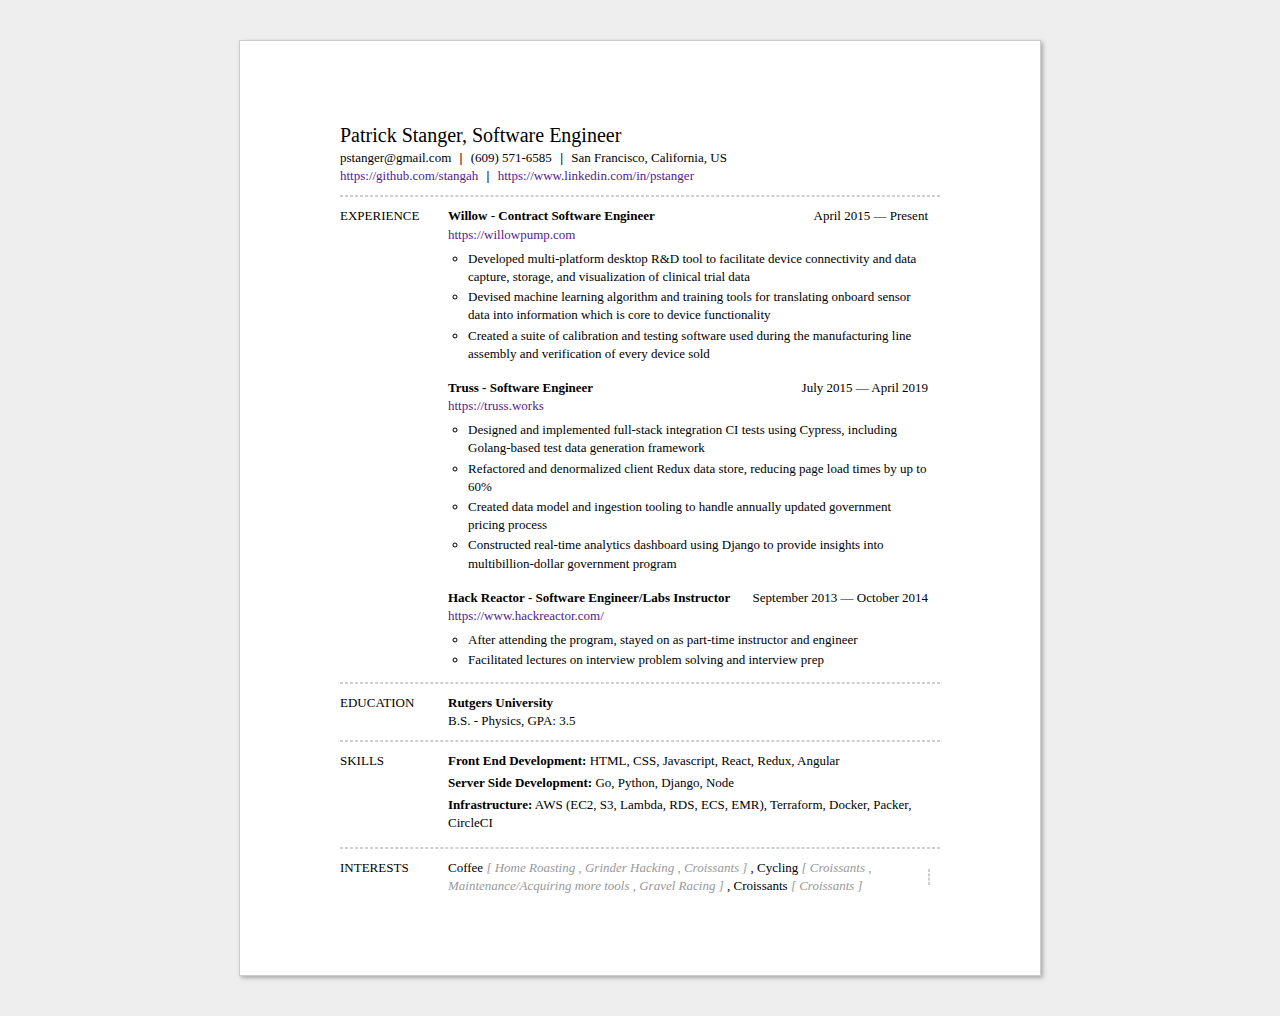
==== index.html @ 57dde2a9 "Initial commit" ====
<!doctype html>
<html>
<head>
    
    <meta charset='utf-8'>
    <meta name='viewport' content='width=device-width, user-scalable=no, minimal-ui'>
    
    <title>Patrick Stanger</title>
    
    <style>
        body {
  background: #EEEEEE;
  font: 13px "Times New Roman", Times, sans-serif;
  line-height: 1.4;
  margin: 40px 0;
}
em {
  color: #999;
}
p {
  line-height: 1.4;
}
ul {
  margin-bottom: 0;
}
li {
  margin-bottom: 2px;
}
a {
  text-decoration: none;
}

#resume {
  margin: 0 auto;
  max-width: 600px;
  padding: 80px 100px;
  background: #fff;
  border: 1px solid #ccc;
  box-shadow: 2px 2px 4px #aaa;
  -webkit-box-shadow: 2px 2px 4px #aaa;
}

.coursesList {
  width: 28%;
  vertical-align: top;
  display: inline-block;
}

.largeFont {
  font-size: 20px;
}

.smallFont {
  font-size: 13px;
}

.sectionBlock {
  display: flex;
  width: 100%;
}

.sectionName {
  width: 18%;
  vertical-align: top;
  display: inline-block;
}

.sectionContent {
  width: 80%;
  vertical-align: top;
  display: inline-block;
}

.sectionContent ul {
  padding-left: 20px;
  margin-top: 6px;
  list-style-type: circle;
}

.sectionContent .title {
  font-weight: bold;
}

.sectionContent .date {
  float: right;
}

.sectionContent .separator {
  height: 14px;
}

.sectionLine {
  border-style: dashed;
  border-width: 1px;
  border-color: #CFCFCF;
  margin-top: 10px;
  margin-bottom: 10px;
}

.divider {
  font-weight: bold;
  margin-left: 5px;
  margin-right: 5px;
}

.summary {
  margin-top: 6px;
}

.skillBlock {
  margin-bottom: 4px;
}

.jobBlock {
  page-break-inside: avoid;
}

/* Media Queries */
@media only screen and (max-width: 40em) {
  body {
    margin: 0;
    font-size: 14px;
  }
  #resume {
    margin: 0 auto;
    max-width: 600px;
    padding: 0.5em 1em;
    border: none;
  }
  .sectionBlock {
    flex-direction: column;
  }
  .sectionContent {
    width: 100%;
  }
  .sectionContent .date {
    padding-right: 2em;
  }
  .sectionName {
    width: auto;
  }
  .largeFont {
    font-size: 20px;
  }
  .smallFont {
    font-size: 14px;
  }
}

@media print {
  body {
    background: #FFFFFF;
  }
  #resume {
    margin: 0 auto;
    max-width: 600px;
    padding: 0px 0px;
    border: 0px;
    background: #fff;
    box-shadow: none;
    -webkit-box-shadow: none;
  }

  a {
    color: black;
  }
}

    </style>
    
</head>
<body>
    <div id='resume'>
        <div id='nameBlock' class='largeFont'>
            <span class='name'>
                Patrick Stanger,
            </span>
            
            <span class='label'>Software Engineer</span>
            
        </div>
        <div id='basicsBlock' class='smallFont'>
            <div class='contactBlock'>
                
                <span class='email'>pstanger@gmail.com</span>
                
                
                <span class='divider'>|</span>
                <span class='phone'>(609) 571-6585</span>
                
                <span class='divider'>|</span>
                <span class='address'>
                    San Francisco, California, US
                </span>
            </div>
            
            <div id='profilesBlock'>
                
                
                <span class='url'>
                    <a href=''>https://github.com/stangah</a>
                </span>
                <span class='divider'>|</span>
                
                
                
                <span class='url'>
                    <a href=''>https://www.linkedin.com/in/pstanger</a>
                </span>
                
                
                
            </div>
            
        </div>
        <div class='sectionLine'></div>
        
        
        
        
        <div id='workBlock' class="sectionBlock">
            <div class='sectionName'>
                <span>EXPERIENCE</span>
            </div>
            <div class='sectionContent'>
                
                <div class="jobBlock">
                    <div class='blockHeader'>
                        <span class='title'>
                            Willow - Contract Software Engineer
                        </span>
                        
                        <span class='date'>
                            April 2015 &mdash; Present
                        </span>
                        
                    </div>
                    <div><a href=''>https://willowpump.com</a></div>
                    
                    <ul class='highlights'>
                        
                        <li>Developed multi-platform desktop R&D tool to facilitate device connectivity and data capture, storage, and visualization of clinical trial data</li>
                        
                        <li>Devised machine learning algorithm and training tools for translating onboard sensor data into information which is core to device functionality</li>
                        
                        <li>Created a suite of calibration and testing software used during the manufacturing line assembly and verification of every device sold</li>
                        
                    </ul>
                    
                    
                    <div class='separator'></div>
                </div>
                
                <div class="jobBlock">
                    <div class='blockHeader'>
                        <span class='title'>
                            Truss - Software Engineer
                        </span>
                        
                        <span class='date'>
                            July 2015 &mdash; April 2019
                        </span>
                        
                    </div>
                    <div><a href=''>https://truss.works</a></div>
                    
                    <ul class='highlights'>
                        
                        <li>Designed and implemented full-stack integration CI tests using Cypress, including Golang-based test data generation framework</li>
                        
                        <li>Refactored and denormalized client Redux data store, reducing page load times by up to 60%</li>
                        
                        <li>Created data model and ingestion tooling to handle annually updated government pricing process</li>
                        
                        <li>Constructed real-time analytics dashboard using Django to provide insights into multibillion-dollar government program</li>
                        
                    </ul>
                    
                    
                    <div class='separator'></div>
                </div>
                
                <div class="jobBlock">
                    <div class='blockHeader'>
                        <span class='title'>
                            Hack Reactor - Software Engineer/Labs Instructor
                        </span>
                        
                        <span class='date'>
                            September 2013 &mdash; October 2014
                        </span>
                        
                    </div>
                    <div><a href=''>https://www.hackreactor.com/</a></div>
                    
                    <ul class='highlights'>
                        
                        <li>After attending the program, stayed on as part-time instructor and engineer</li>
                        
                        <li>Facilitated lectures on interview problem solving and interview prep</li>
                        
                    </ul>
                    
                    
                    
                </div>
                
            </div>
        </div>
        <div class='sectionLine'></div>
        
        
        
        
        
        
        
        
        
        <div id='education' class="sectionBlock">
            <div class='sectionName'>
                <span>EDUCATION</span>
            </div>
            <div class='sectionContent'>
                
                <div class='educationBlock'>
                    <span class='title'>
                        Rutgers University
                    </span>
                    
                    <div class=''>
                        B.S.  - Physics, GPA: 3.5
                    </div>
                    
                </div>
                
                
            </div>
        </div>
        <div class='sectionLine'></div>
        
        
        
        <div id='skills' class="sectionBlock">
            <div class='sectionName'>
                <span>SKILLS</span>
            </div>
            <div class='sectionContent'>
                
                <div class='skillBlock'>
                    <span class='title'>Front End Development:</span>
                    
                    
                    <span>HTML</span>, 
                    
                    <span>CSS</span>, 
                    
                    <span>Javascript</span>, 
                    
                    <span>React</span>, 
                    
                    <span>Redux</span>, 
                    
                    <span>Angular</span>
                    
                    
                    
                </div>
                
                <div class='skillBlock'>
                    <span class='title'>Server Side Development:</span>
                    
                    
                    <span>Go</span>, 
                    
                    <span>Python</span>, 
                    
                    <span>Django</span>, 
                    
                    <span>Node</span>
                    
                    
                    
                </div>
                
                <div class='skillBlock'>
                    <span class='title'>Infrastructure:</span>
                    
                    
                    <span>AWS (EC2, S3, Lambda, RDS, ECS, EMR)</span>, 
                    
                    <span>Terraform</span>, 
                    
                    <span>Docker</span>, 
                    
                    <span>Packer</span>, 
                    
                    <span>CircleCI</span>
                    
                    
                    
                </div>
                
            </div>
        </div>
        <div class='sectionLine'></div>
        
        
        
        
        
        <div id='interests' class="sectionBlock">
            <div class='sectionName'>
                <span>INTERESTS</span>
            </div>
            <div class='sectionContent'>
                
                <span class='name'>Coffee</span>
                <span class='keywords'> <em>[
                
                Home Roasting
                , 
                
                Grinder Hacking
                , 
                
                Croissants
                
                
                ]</em></span>
                <span>, </span>
                
                <span class='name'>Cycling</span>
                <span class='keywords'> <em>[
                
                Croissants
                , 
                
                Maintenance/Acquiring more tools
                , 
                
                Gravel Racing
                
                
                ]</em></span>
                <span>, </span>
                
                <span class='name'>Croissants</span>
                <span class='keywords'> <em>[
                
                Croissants
                
                
                ]</em></span>
                
                
            </div>
            <div class='sectionLine'></div>
        </div>
        
</body>
</html>
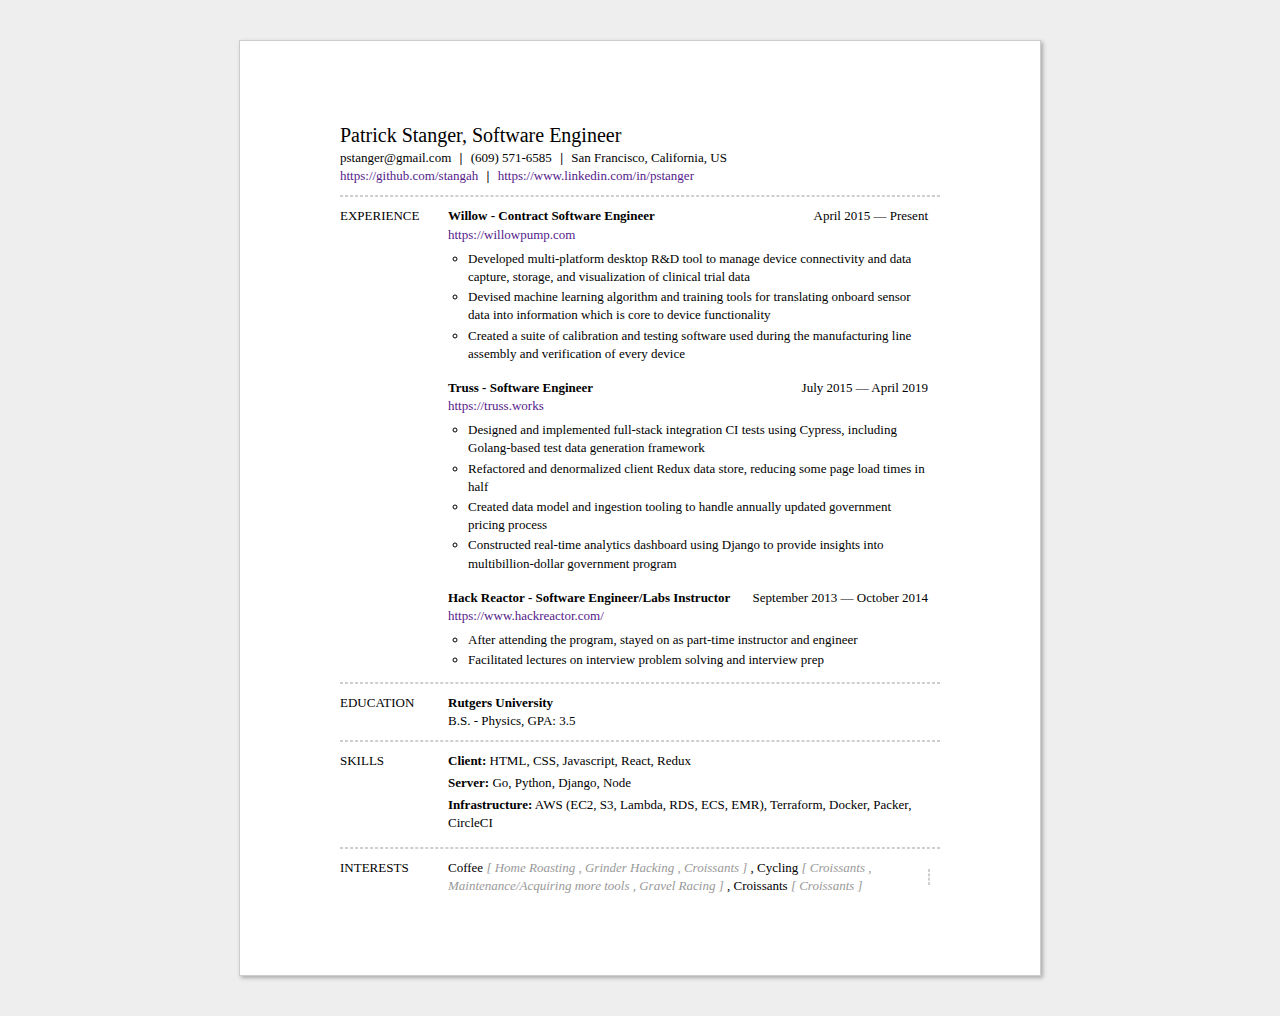
==== commit ab0559d3: "Wording tweaks" ====
--- a/index.html
+++ b/index.html
@@ -1,12 +1,11 @@
-<!doctype html>
+<!DOCTYPE html>
 <html>
 <head>
-    
     <meta charset='utf-8'>
     <meta name='viewport' content='width=device-width, user-scalable=no, minimal-ui'>
-    
+
     <title>Patrick Stanger</title>
-    
+
     <style>
         body {
   background: #EEEEEE;
@@ -167,7 +166,6 @@
 }
 
     </style>
-    
 </head>
 <body>
     <div id='resume'>
@@ -239,11 +237,11 @@
                     
                     <ul class='highlights'>
                         
-                        <li>Developed multi-platform desktop R&D tool to facilitate device connectivity and data capture, storage, and visualization of clinical trial data</li>
+                        <li>Developed multi-platform desktop R&D tool to manage device connectivity and data capture, storage, and visualization of clinical trial data</li>
                         
                         <li>Devised machine learning algorithm and training tools for translating onboard sensor data into information which is core to device functionality</li>
                         
-                        <li>Created a suite of calibration and testing software used during the manufacturing line assembly and verification of every device sold</li>
+                        <li>Created a suite of calibration and testing software used during the manufacturing line assembly and verification of every device</li>
                         
                     </ul>
                     
@@ -268,7 +266,7 @@
                         
                         <li>Designed and implemented full-stack integration CI tests using Cypress, including Golang-based test data generation framework</li>
                         
-                        <li>Refactored and denormalized client Redux data store, reducing page load times by up to 60%</li>
+                        <li>Refactored and denormalized client Redux data store, reducing some page load times in half</li>
                         
                         <li>Created data model and ingestion tooling to handle annually updated government pricing process</li>
                         
@@ -348,7 +346,7 @@
             <div class='sectionContent'>
                 
                 <div class='skillBlock'>
-                    <span class='title'>Front End Development:</span>
+                    <span class='title'>Client:</span>
                     
                     
                     <span>HTML</span>, 
@@ -359,16 +357,14 @@
                     
                     <span>React</span>, 
                     
-                    <span>Redux</span>, 
-                    
-                    <span>Angular</span>
+                    <span>Redux</span>
                     
                     
                     
                 </div>
                 
                 <div class='skillBlock'>
-                    <span class='title'>Server Side Development:</span>
+                    <span class='title'>Server:</span>
                     
                     
                     <span>Go</span>, 
@@ -458,5 +454,6 @@
             <div class='sectionLine'></div>
         </div>
         
+    </div>
 </body>
 </html>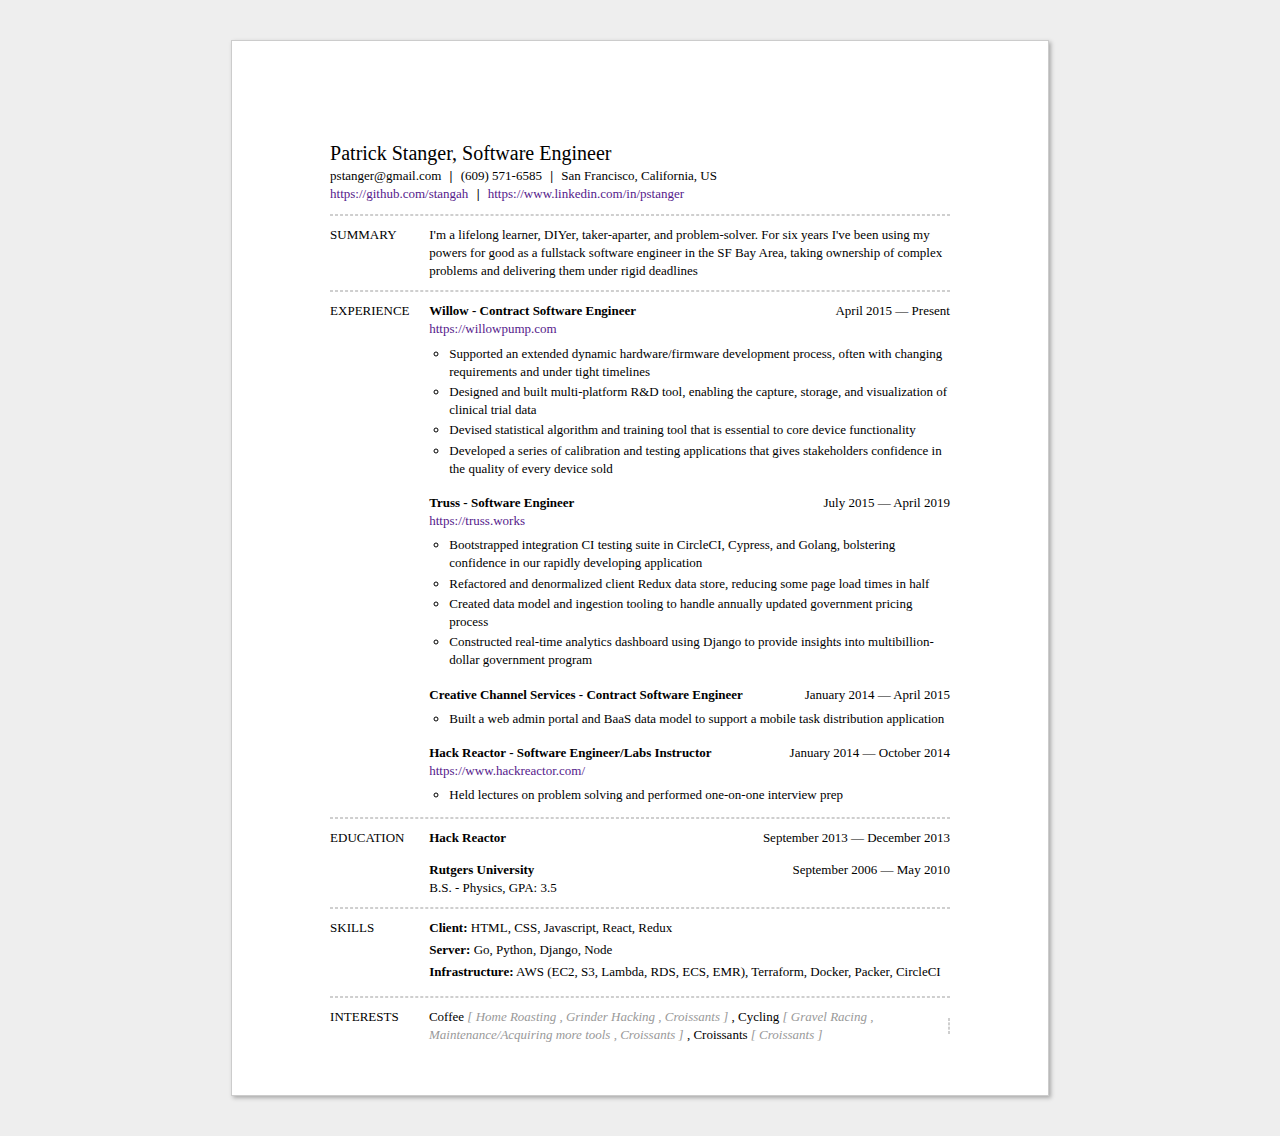
==== commit c99b9180: "Content and style tweaks" ====
--- a/index.html
+++ b/index.html
@@ -9,7 +9,7 @@
     <style>
         body {
   background: #EEEEEE;
-  font: 13px "Times New Roman", Times, sans-serif;
+  font: 13px "Times New Roman", Times, serif;
   line-height: 1.4;
   margin: 40px 0;
 }
@@ -29,10 +29,11 @@
   text-decoration: none;
 }
 
-#resume {
-  margin: 0 auto;
-  max-width: 600px;
-  padding: 80px 100px;
+.page {
+  margin: 10px auto;
+  width: 164mm;
+  height: 227mm;
+  padding: 26mm;
   background: #fff;
   border: 1px solid #ccc;
   box-shadow: 2px 2px 4px #aaa;
@@ -45,6 +46,11 @@
   display: inline-block;
 }
 
+.centered {
+  margin: 0 auto;
+  text-align: center;
+}
+
 .largeFont {
   font-size: 20px;
 }
@@ -59,15 +65,20 @@
 }
 
 .sectionName {
-  width: 18%;
+  width: 16%;
   vertical-align: top;
   display: inline-block;
 }
 
 .sectionContent {
-  width: 80%;
+  width: 84%;
   vertical-align: top;
   display: inline-block;
+}
+
+.letterContent {
+  margin-top: 40px;
+  margin-bottom: 40px;
 }
 
 .sectionContent ul {
@@ -114,6 +125,15 @@
   page-break-inside: avoid;
 }
 
+.senderBlock {
+  margin: 1cm auto;
+}
+
+.senderBlock span {
+  display: block;
+  text-align: end;
+}
+
 /* Media Queries */
 @media only screen and (max-width: 40em) {
   body {
@@ -150,16 +170,14 @@
   body {
     background: #FFFFFF;
   }
-  #resume {
-    margin: 0 auto;
-    max-width: 600px;
-    padding: 0px 0px;
-    border: 0px;
+  .page {
+    padding: 0;
+    border: 0;
     background: #fff;
     box-shadow: none;
     -webkit-box-shadow: none;
-  }
-
+    page-break-after: always;
+  }
   a {
     color: black;
   }
@@ -168,7 +186,8 @@
     </style>
 </head>
 <body>
-    <div id='resume'>
+    
+    <div class='page'>
         <div id='nameBlock' class='largeFont'>
             <span class='name'>
                 Patrick Stanger,
@@ -214,6 +233,16 @@
         <div class='sectionLine'></div>
         
         
+        <div id='summaryBlock' class="sectionBlock">
+            <div class='sectionName'>
+                <span>SUMMARY</span>
+            </div>
+            <div class='sectionContent'>
+                <span>I'm a lifelong learner, DIYer, taker-aparter, and problem-solver. For six years I've been using my powers for good as a fullstack software engineer in the SF Bay Area, taking ownership of complex problems and delivering them under rigid deadlines</span>
+            </div>
+        </div>
+        <div class='sectionLine'></div>
+        
         
         
         <div id='workBlock' class="sectionBlock">
@@ -237,11 +266,13 @@
                     
                     <ul class='highlights'>
                         
-                        <li>Developed multi-platform desktop R&D tool to manage device connectivity and data capture, storage, and visualization of clinical trial data</li>
-                        
-                        <li>Devised machine learning algorithm and training tools for translating onboard sensor data into information which is core to device functionality</li>
-                        
-                        <li>Created a suite of calibration and testing software used during the manufacturing line assembly and verification of every device</li>
+                        <li>Supported an extended dynamic hardware/firmware development process, often with changing requirements and under tight timelines</li>
+                        
+                        <li>Designed and built multi-platform R&D tool, enabling the capture, storage, and visualization of clinical trial data</li>
+                        
+                        <li>Devised statistical algorithm and training tool that is essential to core device functionality</li>
+                        
+                        <li>Developed a series of calibration and testing applications that gives stakeholders confidence in the quality of every device sold</li>
                         
                     </ul>
                     
@@ -264,13 +295,36 @@
                     
                     <ul class='highlights'>
                         
-                        <li>Designed and implemented full-stack integration CI tests using Cypress, including Golang-based test data generation framework</li>
+                        <li>Bootstrapped integration CI testing suite in CircleCI, Cypress, and Golang, bolstering confidence in our rapidly developing application</li>
                         
                         <li>Refactored and denormalized client Redux data store, reducing some page load times in half</li>
                         
                         <li>Created data model and ingestion tooling to handle annually updated government pricing process</li>
                         
                         <li>Constructed real-time analytics dashboard using Django to provide insights into multibillion-dollar government program</li>
+                        
+                    </ul>
+                    
+                    
+                    <div class='separator'></div>
+                </div>
+                
+                <div class="jobBlock">
+                    <div class='blockHeader'>
+                        <span class='title'>
+                            Creative Channel Services - Contract Software Engineer
+                        </span>
+                        
+                        <span class='date'>
+                            January 2014 &mdash; April 2015
+                        </span>
+                        
+                    </div>
+                    <div><a href=''></a></div>
+                    
+                    <ul class='highlights'>
+                        
+                        <li>Built a web admin portal and BaaS data model to support a mobile task distribution application</li>
                         
                     </ul>
                     
@@ -285,7 +339,7 @@
                         </span>
                         
                         <span class='date'>
-                            September 2013 &mdash; October 2014
+                            January 2014 &mdash; October 2014
                         </span>
                         
                     </div>
@@ -293,9 +347,7 @@
                     
                     <ul class='highlights'>
                         
-                        <li>After attending the program, stayed on as part-time instructor and engineer</li>
-                        
-                        <li>Facilitated lectures on interview problem solving and interview prep</li>
+                        <li>Held lectures on problem solving and performed one-on-one interview prep</li>
                         
                     </ul>
                     
@@ -320,15 +372,35 @@
                 <span>EDUCATION</span>
             </div>
             <div class='sectionContent'>
+                
+                <div class='educationBlock'>
+                    <span class='title'>
+                        Hack Reactor
+                    </span>
+                    
+                    <span class='date'>
+                        September 2013 &mdash; December 2013
+                    </span>
+                    
+                    
+                    
+                </div>
+                <div class='separator'></div>
                 
                 <div class='educationBlock'>
                     <span class='title'>
                         Rutgers University
                     </span>
                     
-                    <div class=''>
-                        B.S.  - Physics, GPA: 3.5
+                    <span class='date'>
+                        September 2006 &mdash; May 2010
+                    </span>
+                    
+                    
+                    <div>
+                        B.S. - Physics, GPA: 3.5
                     </div>
+                    
                     
                 </div>
                 
@@ -429,13 +501,13 @@
                 <span class='name'>Cycling</span>
                 <span class='keywords'> <em>[
                 
-                Croissants
+                Gravel Racing
                 , 
                 
                 Maintenance/Acquiring more tools
                 , 
                 
-                Gravel Racing
+                Croissants
                 
                 
                 ]</em></span>
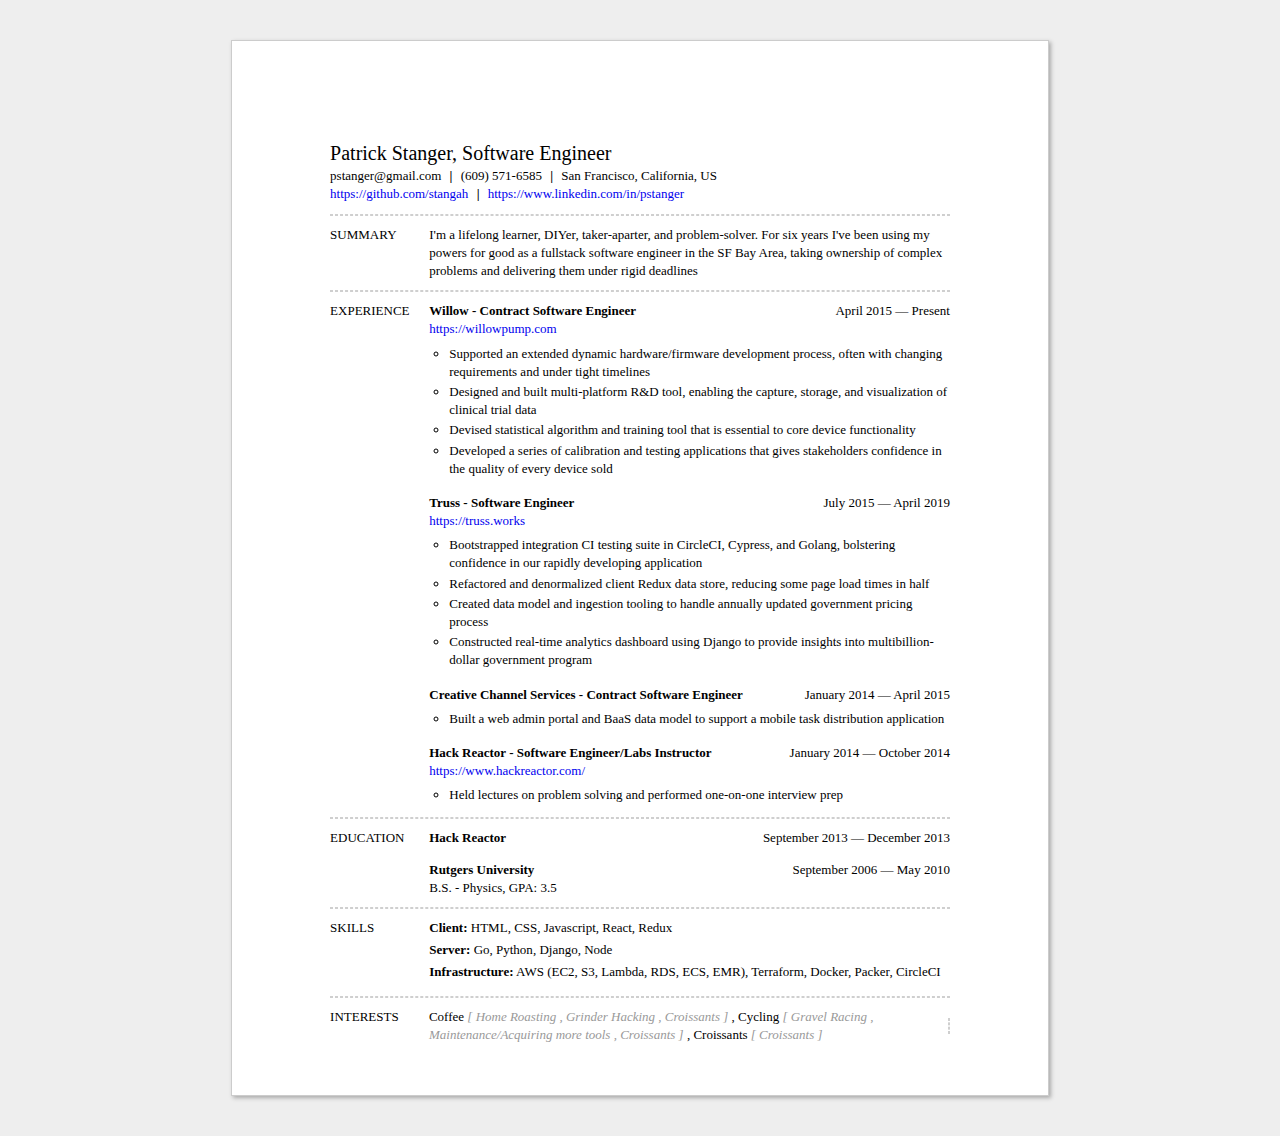
==== commit 3fa6836b: "Fixes links" ====
--- a/index.html
+++ b/index.html
@@ -215,14 +215,14 @@
                 
                 
                 <span class='url'>
-                    <a href=''>https://github.com/stangah</a>
+                    <a href='https://github.com/stangah'>https://github.com/stangah</a>
                 </span>
                 <span class='divider'>|</span>
                 
                 
                 
                 <span class='url'>
-                    <a href=''>https://www.linkedin.com/in/pstanger</a>
+                    <a href='https://www.linkedin.com/in/pstanger'>https://www.linkedin.com/in/pstanger</a>
                 </span>
                 
                 
@@ -262,7 +262,7 @@
                         </span>
                         
                     </div>
-                    <div><a href=''>https://willowpump.com</a></div>
+                    <div><a href='https://willowpump.com'>https://willowpump.com</a></div>
                     
                     <ul class='highlights'>
                         
@@ -291,7 +291,7 @@
                         </span>
                         
                     </div>
-                    <div><a href=''>https://truss.works</a></div>
+                    <div><a href='https://truss.works'>https://truss.works</a></div>
                     
                     <ul class='highlights'>
                         
@@ -343,7 +343,7 @@
                         </span>
                         
                     </div>
-                    <div><a href=''>https://www.hackreactor.com/</a></div>
+                    <div><a href='https://www.hackreactor.com/'>https://www.hackreactor.com/</a></div>
                     
                     <ul class='highlights'>
                         
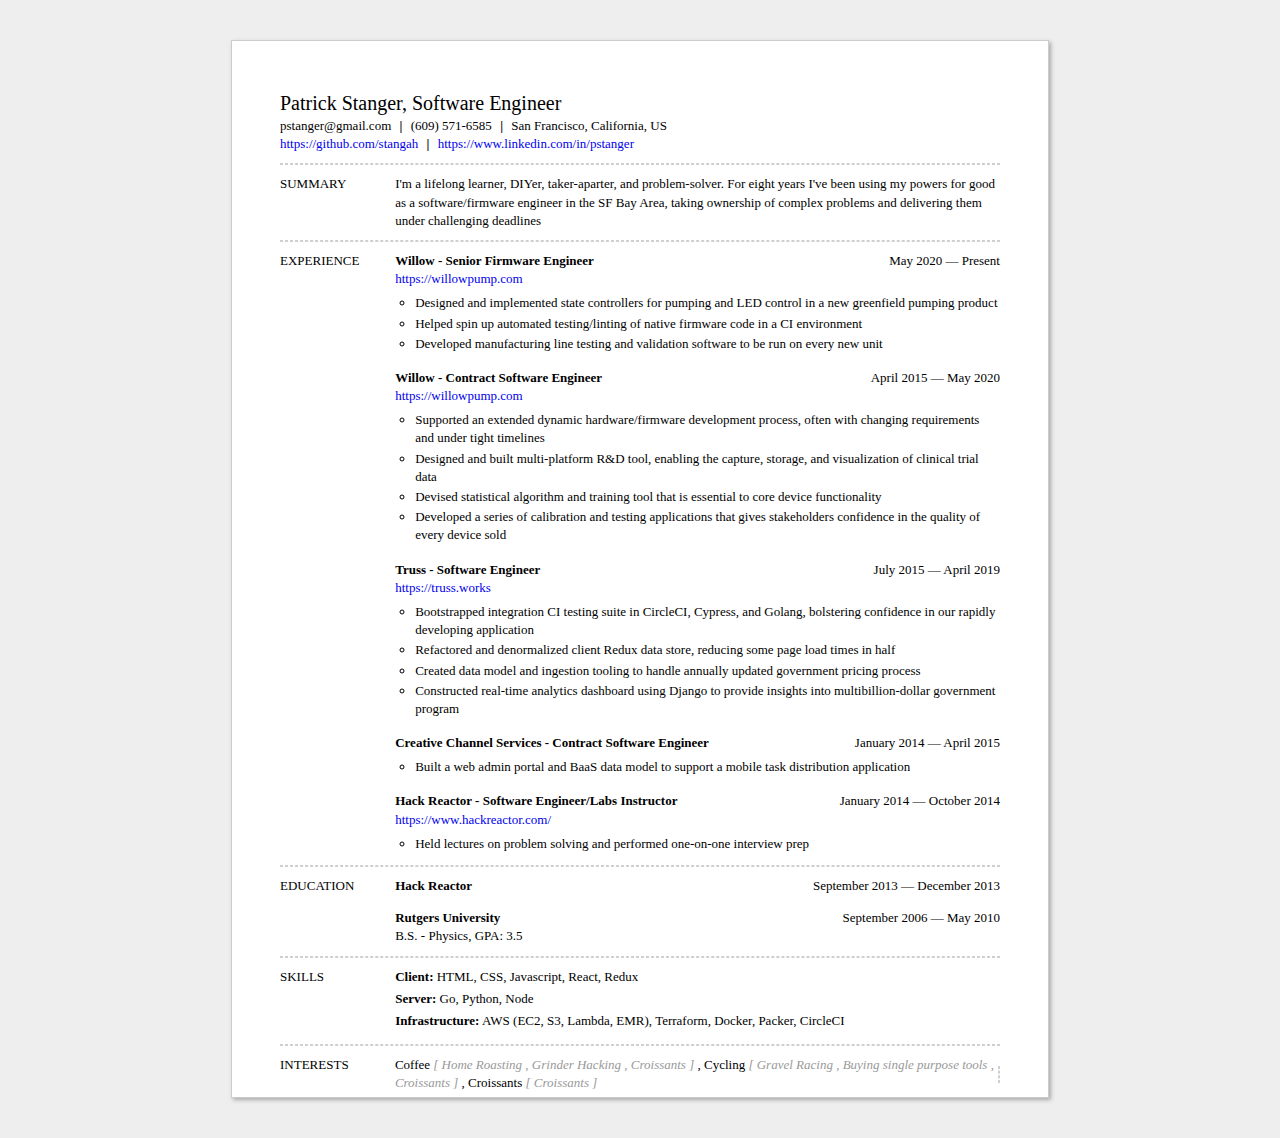
==== commit 6e5ca270: "Annual update" ====
--- a/index.html
+++ b/index.html
@@ -1,531 +1,565 @@
-<!DOCTYPE html>
-<html>
-<head>
-    <meta charset='utf-8'>
-    <meta name='viewport' content='width=device-width, user-scalable=no, minimal-ui'>
-
-    <title>Patrick Stanger</title>
-
-    <style>
-        body {
-  background: #EEEEEE;
-  font: 13px "Times New Roman", Times, serif;
-  line-height: 1.4;
-  margin: 40px 0;
-}
-em {
-  color: #999;
-}
-p {
-  line-height: 1.4;
-}
-ul {
-  margin-bottom: 0;
-}
-li {
-  margin-bottom: 2px;
-}
-a {
-  text-decoration: none;
-}
-
-.page {
-  margin: 10px auto;
-  width: 164mm;
-  height: 227mm;
-  padding: 26mm;
-  background: #fff;
-  border: 1px solid #ccc;
-  box-shadow: 2px 2px 4px #aaa;
-  -webkit-box-shadow: 2px 2px 4px #aaa;
-}
-
-.coursesList {
-  width: 28%;
-  vertical-align: top;
-  display: inline-block;
-}
-
-.centered {
-  margin: 0 auto;
-  text-align: center;
-}
-
-.largeFont {
-  font-size: 20px;
-}
-
-.smallFont {
-  font-size: 13px;
-}
-
-.sectionBlock {
-  display: flex;
-  width: 100%;
-}
-
-.sectionName {
-  width: 16%;
-  vertical-align: top;
-  display: inline-block;
-}
-
-.sectionContent {
-  width: 84%;
-  vertical-align: top;
-  display: inline-block;
-}
-
-.letterContent {
-  margin-top: 40px;
-  margin-bottom: 40px;
-}
-
-.sectionContent ul {
-  padding-left: 20px;
-  margin-top: 6px;
-  list-style-type: circle;
-}
-
-.sectionContent .title {
-  font-weight: bold;
-}
-
-.sectionContent .date {
-  float: right;
-}
-
-.sectionContent .separator {
-  height: 14px;
-}
-
-.sectionLine {
-  border-style: dashed;
-  border-width: 1px;
-  border-color: #CFCFCF;
-  margin-top: 10px;
-  margin-bottom: 10px;
-}
-
-.divider {
-  font-weight: bold;
-  margin-left: 5px;
-  margin-right: 5px;
-}
-
-.summary {
-  margin-top: 6px;
-}
-
-.skillBlock {
-  margin-bottom: 4px;
-}
-
-.jobBlock {
-  page-break-inside: avoid;
-}
-
-.senderBlock {
-  margin: 1cm auto;
-}
-
-.senderBlock span {
-  display: block;
-  text-align: end;
-}
-
-/* Media Queries */
-@media only screen and (max-width: 40em) {
-  body {
-    margin: 0;
-    font-size: 14px;
-  }
-  #resume {
-    margin: 0 auto;
-    max-width: 600px;
-    padding: 0.5em 1em;
-    border: none;
-  }
-  .sectionBlock {
-    flex-direction: column;
-  }
-  .sectionContent {
-    width: 100%;
-  }
-  .sectionContent .date {
-    padding-right: 2em;
-  }
-  .sectionName {
-    width: auto;
-  }
-  .largeFont {
-    font-size: 20px;
-  }
-  .smallFont {
-    font-size: 14px;
-  }
-}
-
-@media print {
-  body {
-    background: #FFFFFF;
-  }
-  .page {
-    padding: 0;
-    border: 0;
-    background: #fff;
-    box-shadow: none;
-    -webkit-box-shadow: none;
-    page-break-after: always;
-  }
-  a {
-    color: black;
-  }
-}
-
-    </style>
-</head>
-<body>
-    
-    <div class='page'>
-        <div id='nameBlock' class='largeFont'>
-            <span class='name'>
-                Patrick Stanger,
-            </span>
-            
-            <span class='label'>Software Engineer</span>
-            
-        </div>
-        <div id='basicsBlock' class='smallFont'>
-            <div class='contactBlock'>
-                
-                <span class='email'>pstanger@gmail.com</span>
-                
-                
-                <span class='divider'>|</span>
-                <span class='phone'>(609) 571-6585</span>
-                
-                <span class='divider'>|</span>
-                <span class='address'>
-                    San Francisco, California, US
-                </span>
-            </div>
-            
-            <div id='profilesBlock'>
-                
-                
-                <span class='url'>
-                    <a href='https://github.com/stangah'>https://github.com/stangah</a>
-                </span>
-                <span class='divider'>|</span>
-                
-                
-                
-                <span class='url'>
-                    <a href='https://www.linkedin.com/in/pstanger'>https://www.linkedin.com/in/pstanger</a>
-                </span>
-                
-                
-                
-            </div>
-            
-        </div>
-        <div class='sectionLine'></div>
-        
-        
-        <div id='summaryBlock' class="sectionBlock">
-            <div class='sectionName'>
-                <span>SUMMARY</span>
-            </div>
-            <div class='sectionContent'>
-                <span>I'm a lifelong learner, DIYer, taker-aparter, and problem-solver. For six years I've been using my powers for good as a fullstack software engineer in the SF Bay Area, taking ownership of complex problems and delivering them under rigid deadlines</span>
-            </div>
-        </div>
-        <div class='sectionLine'></div>
-        
-        
-        
-        <div id='workBlock' class="sectionBlock">
-            <div class='sectionName'>
-                <span>EXPERIENCE</span>
-            </div>
-            <div class='sectionContent'>
-                
-                <div class="jobBlock">
-                    <div class='blockHeader'>
-                        <span class='title'>
-                            Willow - Contract Software Engineer
-                        </span>
-                        
-                        <span class='date'>
-                            April 2015 &mdash; Present
-                        </span>
-                        
-                    </div>
-                    <div><a href='https://willowpump.com'>https://willowpump.com</a></div>
-                    
-                    <ul class='highlights'>
-                        
-                        <li>Supported an extended dynamic hardware/firmware development process, often with changing requirements and under tight timelines</li>
-                        
-                        <li>Designed and built multi-platform R&D tool, enabling the capture, storage, and visualization of clinical trial data</li>
-                        
-                        <li>Devised statistical algorithm and training tool that is essential to core device functionality</li>
-                        
-                        <li>Developed a series of calibration and testing applications that gives stakeholders confidence in the quality of every device sold</li>
-                        
-                    </ul>
-                    
-                    
-                    <div class='separator'></div>
-                </div>
-                
-                <div class="jobBlock">
-                    <div class='blockHeader'>
-                        <span class='title'>
-                            Truss - Software Engineer
-                        </span>
-                        
-                        <span class='date'>
-                            July 2015 &mdash; April 2019
-                        </span>
-                        
-                    </div>
-                    <div><a href='https://truss.works'>https://truss.works</a></div>
-                    
-                    <ul class='highlights'>
-                        
-                        <li>Bootstrapped integration CI testing suite in CircleCI, Cypress, and Golang, bolstering confidence in our rapidly developing application</li>
-                        
-                        <li>Refactored and denormalized client Redux data store, reducing some page load times in half</li>
-                        
-                        <li>Created data model and ingestion tooling to handle annually updated government pricing process</li>
-                        
-                        <li>Constructed real-time analytics dashboard using Django to provide insights into multibillion-dollar government program</li>
-                        
-                    </ul>
-                    
-                    
-                    <div class='separator'></div>
-                </div>
-                
-                <div class="jobBlock">
-                    <div class='blockHeader'>
-                        <span class='title'>
-                            Creative Channel Services - Contract Software Engineer
-                        </span>
-                        
-                        <span class='date'>
-                            January 2014 &mdash; April 2015
-                        </span>
-                        
-                    </div>
-                    <div><a href=''></a></div>
-                    
-                    <ul class='highlights'>
-                        
-                        <li>Built a web admin portal and BaaS data model to support a mobile task distribution application</li>
-                        
-                    </ul>
-                    
-                    
-                    <div class='separator'></div>
-                </div>
-                
-                <div class="jobBlock">
-                    <div class='blockHeader'>
-                        <span class='title'>
-                            Hack Reactor - Software Engineer/Labs Instructor
-                        </span>
-                        
-                        <span class='date'>
-                            January 2014 &mdash; October 2014
-                        </span>
-                        
-                    </div>
-                    <div><a href='https://www.hackreactor.com/'>https://www.hackreactor.com/</a></div>
-                    
-                    <ul class='highlights'>
-                        
-                        <li>Held lectures on problem solving and performed one-on-one interview prep</li>
-                        
-                    </ul>
-                    
-                    
-                    
-                </div>
-                
-            </div>
-        </div>
-        <div class='sectionLine'></div>
-        
-        
-        
-        
-        
-        
-        
-        
-        
-        <div id='education' class="sectionBlock">
-            <div class='sectionName'>
-                <span>EDUCATION</span>
-            </div>
-            <div class='sectionContent'>
-                
-                <div class='educationBlock'>
-                    <span class='title'>
-                        Hack Reactor
-                    </span>
-                    
-                    <span class='date'>
-                        September 2013 &mdash; December 2013
-                    </span>
-                    
-                    
-                    
-                </div>
-                <div class='separator'></div>
-                
-                <div class='educationBlock'>
-                    <span class='title'>
-                        Rutgers University
-                    </span>
-                    
-                    <span class='date'>
-                        September 2006 &mdash; May 2010
-                    </span>
-                    
-                    
-                    <div>
-                        B.S. - Physics, GPA: 3.5
-                    </div>
-                    
-                    
-                </div>
-                
-                
-            </div>
-        </div>
-        <div class='sectionLine'></div>
-        
-        
-        
-        <div id='skills' class="sectionBlock">
-            <div class='sectionName'>
-                <span>SKILLS</span>
-            </div>
-            <div class='sectionContent'>
-                
-                <div class='skillBlock'>
-                    <span class='title'>Client:</span>
-                    
-                    
-                    <span>HTML</span>, 
-                    
-                    <span>CSS</span>, 
-                    
-                    <span>Javascript</span>, 
-                    
-                    <span>React</span>, 
-                    
-                    <span>Redux</span>
-                    
-                    
-                    
-                </div>
-                
-                <div class='skillBlock'>
-                    <span class='title'>Server:</span>
-                    
-                    
-                    <span>Go</span>, 
-                    
-                    <span>Python</span>, 
-                    
-                    <span>Django</span>, 
-                    
-                    <span>Node</span>
-                    
-                    
-                    
-                </div>
-                
-                <div class='skillBlock'>
-                    <span class='title'>Infrastructure:</span>
-                    
-                    
-                    <span>AWS (EC2, S3, Lambda, RDS, ECS, EMR)</span>, 
-                    
-                    <span>Terraform</span>, 
-                    
-                    <span>Docker</span>, 
-                    
-                    <span>Packer</span>, 
-                    
-                    <span>CircleCI</span>
-                    
-                    
-                    
-                </div>
-                
-            </div>
-        </div>
-        <div class='sectionLine'></div>
-        
-        
-        
-        
-        
-        <div id='interests' class="sectionBlock">
-            <div class='sectionName'>
-                <span>INTERESTS</span>
-            </div>
-            <div class='sectionContent'>
-                
-                <span class='name'>Coffee</span>
-                <span class='keywords'> <em>[
-                
-                Home Roasting
-                , 
-                
-                Grinder Hacking
-                , 
-                
-                Croissants
-                
-                
-                ]</em></span>
-                <span>, </span>
-                
-                <span class='name'>Cycling</span>
-                <span class='keywords'> <em>[
-                
-                Gravel Racing
-                , 
-                
-                Maintenance/Acquiring more tools
-                , 
-                
-                Croissants
-                
-                
-                ]</em></span>
-                <span>, </span>
-                
-                <span class='name'>Croissants</span>
-                <span class='keywords'> <em>[
-                
-                Croissants
-                
-                
-                ]</em></span>
-                
-                
-            </div>
-            <div class='sectionLine'></div>
-        </div>
-        
-    </div>
-</body>
+<!DOCTYPE html>
+<html>
+<head>
+    <meta charset='utf-8'>
+    <meta name='viewport' content='width=device-width, user-scalable=no, minimal-ui'>
+
+    <title>Patrick Stanger</title>
+
+    <style>
+        body {
+  margin: 40px 0;
+  background: #EEEEEE;
+}
+em {
+  color: #999;
+}
+p {
+  line-height: 1.4;
+}
+ul {
+  margin-bottom: 0;
+}
+li {
+  margin-bottom: 2px;
+}
+a {
+  text-decoration: none;
+}
+
+.page {
+  font: 13px "Times New Roman", Times, serif;
+  line-height: 1.4;
+  width: 8.5in;
+  height: 11in;
+  margin: 0 auto;
+  background: #fff;
+  border: 1px solid #ccc;
+  box-shadow: 2px 2px 4px #aaa;
+  -webkit-box-shadow: 2px 2px 4px #aaa;
+}
+
+.contents {
+  padding: 0.5in 0.5in 0 0.5in;
+}
+
+.coursesList {
+  width: 28%;
+  vertical-align: top;
+  display: inline-block;
+}
+
+.centered {
+  margin: 0 auto;
+  text-align: center;
+}
+
+.largeFont {
+  font-size: 20px;
+}
+
+.smallFont {
+  font-size: 13px;
+}
+
+.sectionBlock {
+  display: flex;
+  width: 100%;
+}
+
+.sectionName {
+  width: 16%;
+  vertical-align: top;
+  display: inline-block;
+}
+
+.sectionContent {
+  width: 84%;
+  vertical-align: top;
+  display: inline-block;
+}
+
+.letterContent {
+  margin-top: 40px;
+  margin-bottom: 40px;
+}
+
+.sectionContent ul {
+  padding-left: 20px;
+  margin-top: 6px;
+  list-style-type: circle;
+}
+
+.sectionContent .title {
+  font-weight: bold;
+}
+
+.sectionContent .date {
+  float: right;
+}
+
+.sectionContent .separator {
+  height: 14px;
+}
+
+.sectionLine {
+  border-style: dashed;
+  border-width: 1px;
+  border-color: #CFCFCF;
+  margin-top: 10px;
+  margin-bottom: 10px;
+}
+
+.divider {
+  font-weight: bold;
+  margin-left: 5px;
+  margin-right: 5px;
+}
+
+.summary {
+  margin-top: 6px;
+}
+
+.skillBlock {
+  margin-bottom: 4px;
+}
+
+.jobBlock {
+  page-break-inside: avoid;
+}
+
+.senderBlock {
+  margin: 1cm auto;
+}
+
+.senderBlock span {
+  display: block;
+  text-align: end;
+}
+
+/* Media Queries */
+@media only screen and (max-width: 40em) {
+  body {
+    margin: 0;
+    font-size: 14px;
+  }
+  #resume {
+    margin: 0 auto;
+    max-width: 600px;
+    padding: 0.5em 1em;
+    border: none;
+  }
+  .sectionBlock {
+    flex-direction: column;
+  }
+  .sectionContent {
+    width: 100%;
+  }
+  .sectionContent .date {
+    padding-right: 2em;
+  }
+  .sectionName {
+    width: auto;
+  }
+  .largeFont {
+    font-size: 20px;
+  }
+  .smallFont {
+    font-size: 14px;
+  }
+}
+
+@media print {
+  html, body {
+    height: auto;
+    page-break-after: auto;
+  }
+  .page {
+    padding: 0;
+    border: 0;
+    background: #fff;
+    box-shadow: none;
+    -webkit-box-shadow: none;
+    page-break-after: auto;
+  }
+  .contents {
+    padding: 0 0.5in;
+  }
+  a {
+    color: black;
+  }
+}
+
+    </style>
+</head>
+<body>
+    
+    <div class='page'>
+        <div class='contents'>
+            <div id='nameBlock' class='largeFont'>
+                <span class='name'>
+                    Patrick Stanger,
+                </span>
+                
+                <span class='label'>Software Engineer</span>
+                
+            </div>
+            <div id='basicsBlock' class='smallFont'>
+                <div class='contactBlock'>
+                    
+                    <span class='email'>pstanger@gmail.com</span>
+                    
+                    
+                    <span class='divider'>|</span>
+                    <span class='phone'>(609) 571-6585</span>
+                    
+                    <span class='divider'>|</span>
+                    <span class='address'>
+                        San Francisco, California, US
+                    </span>
+                </div>
+                
+                <div id='profilesBlock'>
+                    
+                    
+                    <span class='url'>
+                        <a href='https://github.com/stangah'>https://github.com/stangah</a>
+                    </span>
+                    <span class='divider'>|</span>
+                    
+                    
+                    
+                    <span class='url'>
+                        <a href='https://www.linkedin.com/in/pstanger'>https://www.linkedin.com/in/pstanger</a>
+                    </span>
+                    
+                    
+                    
+                </div>
+                
+            </div>
+            <div class='sectionLine'></div>
+
+            
+            <div id='summaryBlock' class="sectionBlock">
+                <div class='sectionName'>
+                    <span>SUMMARY</span>
+                </div>
+                <div class='sectionContent'>
+                    <span>I'm a lifelong learner, DIYer, taker-aparter, and problem-solver. For eight years I've been using my powers for good as a software/firmware engineer in the SF Bay Area, taking ownership of complex problems and delivering them under challenging deadlines</span>
+                </div>
+            </div>
+            <div class='sectionLine'></div>
+            
+
+            
+            <div id='workBlock' class="sectionBlock">
+                <div class='sectionName'>
+                    <span>EXPERIENCE</span>
+                </div>
+                <div class='sectionContent'>
+                    
+                    <div class="jobBlock">
+                        <div class='blockHeader'>
+                            <span class='title'>
+                                Willow - Senior Firmware Engineer
+                            </span>
+                            
+                            <span class='date'>
+                                May 2020 &mdash; Present
+                            </span>
+                            
+                        </div>
+                        <div><a href='https://willowpump.com'>https://willowpump.com</a></div>
+                        
+                        <ul class='highlights'>
+                            
+                            <li>Designed and implemented state controllers for pumping and LED control in a new greenfield pumping product</li>
+                            
+                            <li>Helped spin up automated testing/linting of native firmware code in a CI environment</li>
+                            
+                            <li>Developed manufacturing line testing and validation software to be run on every new unit</li>
+                            
+                        </ul>
+                        
+                        
+                        <div class='separator'></div>
+                    </div>
+                    
+                    <div class="jobBlock">
+                        <div class='blockHeader'>
+                            <span class='title'>
+                                Willow - Contract Software Engineer
+                            </span>
+                            
+                            <span class='date'>
+                                April 2015 &mdash; May 2020
+                            </span>
+                            
+                        </div>
+                        <div><a href='https://willowpump.com'>https://willowpump.com</a></div>
+                        
+                        <ul class='highlights'>
+                            
+                            <li>Supported an extended dynamic hardware/firmware development process, often with changing requirements and under tight timelines</li>
+                            
+                            <li>Designed and built multi-platform R&D tool, enabling the capture, storage, and visualization of clinical trial data</li>
+                            
+                            <li>Devised statistical algorithm and training tool that is essential to core device functionality</li>
+                            
+                            <li>Developed a series of calibration and testing applications that gives stakeholders confidence in the quality of every device sold</li>
+                            
+                        </ul>
+                        
+                        
+                        <div class='separator'></div>
+                    </div>
+                    
+                    <div class="jobBlock">
+                        <div class='blockHeader'>
+                            <span class='title'>
+                                Truss - Software Engineer
+                            </span>
+                            
+                            <span class='date'>
+                                July 2015 &mdash; April 2019
+                            </span>
+                            
+                        </div>
+                        <div><a href='https://truss.works'>https://truss.works</a></div>
+                        
+                        <ul class='highlights'>
+                            
+                            <li>Bootstrapped integration CI testing suite in CircleCI, Cypress, and Golang, bolstering confidence in our rapidly developing application</li>
+                            
+                            <li>Refactored and denormalized client Redux data store, reducing some page load times in half</li>
+                            
+                            <li>Created data model and ingestion tooling to handle annually updated government pricing process</li>
+                            
+                            <li>Constructed real-time analytics dashboard using Django to provide insights into multibillion-dollar government program</li>
+                            
+                        </ul>
+                        
+                        
+                        <div class='separator'></div>
+                    </div>
+                    
+                    <div class="jobBlock">
+                        <div class='blockHeader'>
+                            <span class='title'>
+                                Creative Channel Services - Contract Software Engineer
+                            </span>
+                            
+                            <span class='date'>
+                                January 2014 &mdash; April 2015
+                            </span>
+                            
+                        </div>
+                        <div><a href=''></a></div>
+                        
+                        <ul class='highlights'>
+                            
+                            <li>Built a web admin portal and BaaS data model to support a mobile task distribution application</li>
+                            
+                        </ul>
+                        
+                        
+                        <div class='separator'></div>
+                    </div>
+                    
+                    <div class="jobBlock">
+                        <div class='blockHeader'>
+                            <span class='title'>
+                                Hack Reactor - Software Engineer/Labs Instructor
+                            </span>
+                            
+                            <span class='date'>
+                                January 2014 &mdash; October 2014
+                            </span>
+                            
+                        </div>
+                        <div><a href='https://www.hackreactor.com/'>https://www.hackreactor.com/</a></div>
+                        
+                        <ul class='highlights'>
+                            
+                            <li>Held lectures on problem solving and performed one-on-one interview prep</li>
+                            
+                        </ul>
+                        
+                        
+                        
+                    </div>
+                    
+                </div>
+            </div>
+            <div class='sectionLine'></div>
+            
+
+            
+
+            
+
+            
+
+            
+            <div id='education' class="sectionBlock">
+                <div class='sectionName'>
+                    <span>EDUCATION</span>
+                </div>
+                <div class='sectionContent'>
+                    
+                    <div class='educationBlock'>
+                        <span class='title'>
+                            Hack Reactor
+                        </span>
+                        
+                        <span class='date'>
+                            September 2013 &mdash; December 2013
+                        </span>
+                        
+                        
+                        
+                    </div>
+                    <div class='separator'></div>
+                    
+                    <div class='educationBlock'>
+                        <span class='title'>
+                            Rutgers University
+                        </span>
+                        
+                        <span class='date'>
+                            September 2006 &mdash; May 2010
+                        </span>
+                        
+                        
+                        <div>
+                            B.S. - Physics, GPA: 3.5
+                        </div>
+                        
+                        
+                    </div>
+                    
+                    
+                </div>
+            </div>
+            <div class='sectionLine'></div>
+            
+
+            
+            <div id='skills' class="sectionBlock">
+                <div class='sectionName'>
+                    <span>SKILLS</span>
+                </div>
+                <div class='sectionContent'>
+                    
+                    <div class='skillBlock'>
+                        <span class='title'>Client:</span>
+                        
+                        
+                        <span>HTML</span>, 
+                        
+                        <span>CSS</span>, 
+                        
+                        <span>Javascript</span>, 
+                        
+                        <span>React</span>, 
+                        
+                        <span>Redux</span>
+                        
+                        
+                        
+                    </div>
+                    
+                    <div class='skillBlock'>
+                        <span class='title'>Server:</span>
+                        
+                        
+                        <span>Go</span>, 
+                        
+                        <span>Python</span>, 
+                        
+                        <span>Node</span>
+                        
+                        
+                        
+                    </div>
+                    
+                    <div class='skillBlock'>
+                        <span class='title'>Infrastructure:</span>
+                        
+                        
+                        <span>AWS (EC2, S3, Lambda, EMR)</span>, 
+                        
+                        <span>Terraform</span>, 
+                        
+                        <span>Docker</span>, 
+                        
+                        <span>Packer</span>, 
+                        
+                        <span>CircleCI</span>
+                        
+                        
+                        
+                    </div>
+                    
+                </div>
+            </div>
+            <div class='sectionLine'></div>
+            
+
+            
+
+            
+            <div id='interests' class="sectionBlock">
+                <div class='sectionName'>
+                    <span>INTERESTS</span>
+                </div>
+                <div class='sectionContent'>
+                    
+                    <span class='name'>Coffee</span>
+                    <span class='keywords'> <em>[
+                    
+                    Home Roasting
+                    , 
+                    
+                    Grinder Hacking
+                    , 
+                    
+                    Croissants
+                    
+                    
+                    ]</em></span>
+                    <span>, </span>
+                    
+                    <span class='name'>Cycling</span>
+                    <span class='keywords'> <em>[
+                    
+                    Gravel Racing
+                    , 
+                    
+                    Buying single purpose tools
+                    , 
+                    
+                    Croissants
+                    
+                    
+                    ]</em></span>
+                    <span>, </span>
+                    
+                    <span class='name'>Croissants</span>
+                    <span class='keywords'> <em>[
+                    
+                    Croissants
+                    
+                    
+                    ]</em></span>
+                    
+                    
+                </div>
+                <div class='sectionLine'></div>
+            </div>
+            
+        </div>
+    </div>
+</body>
 </html>